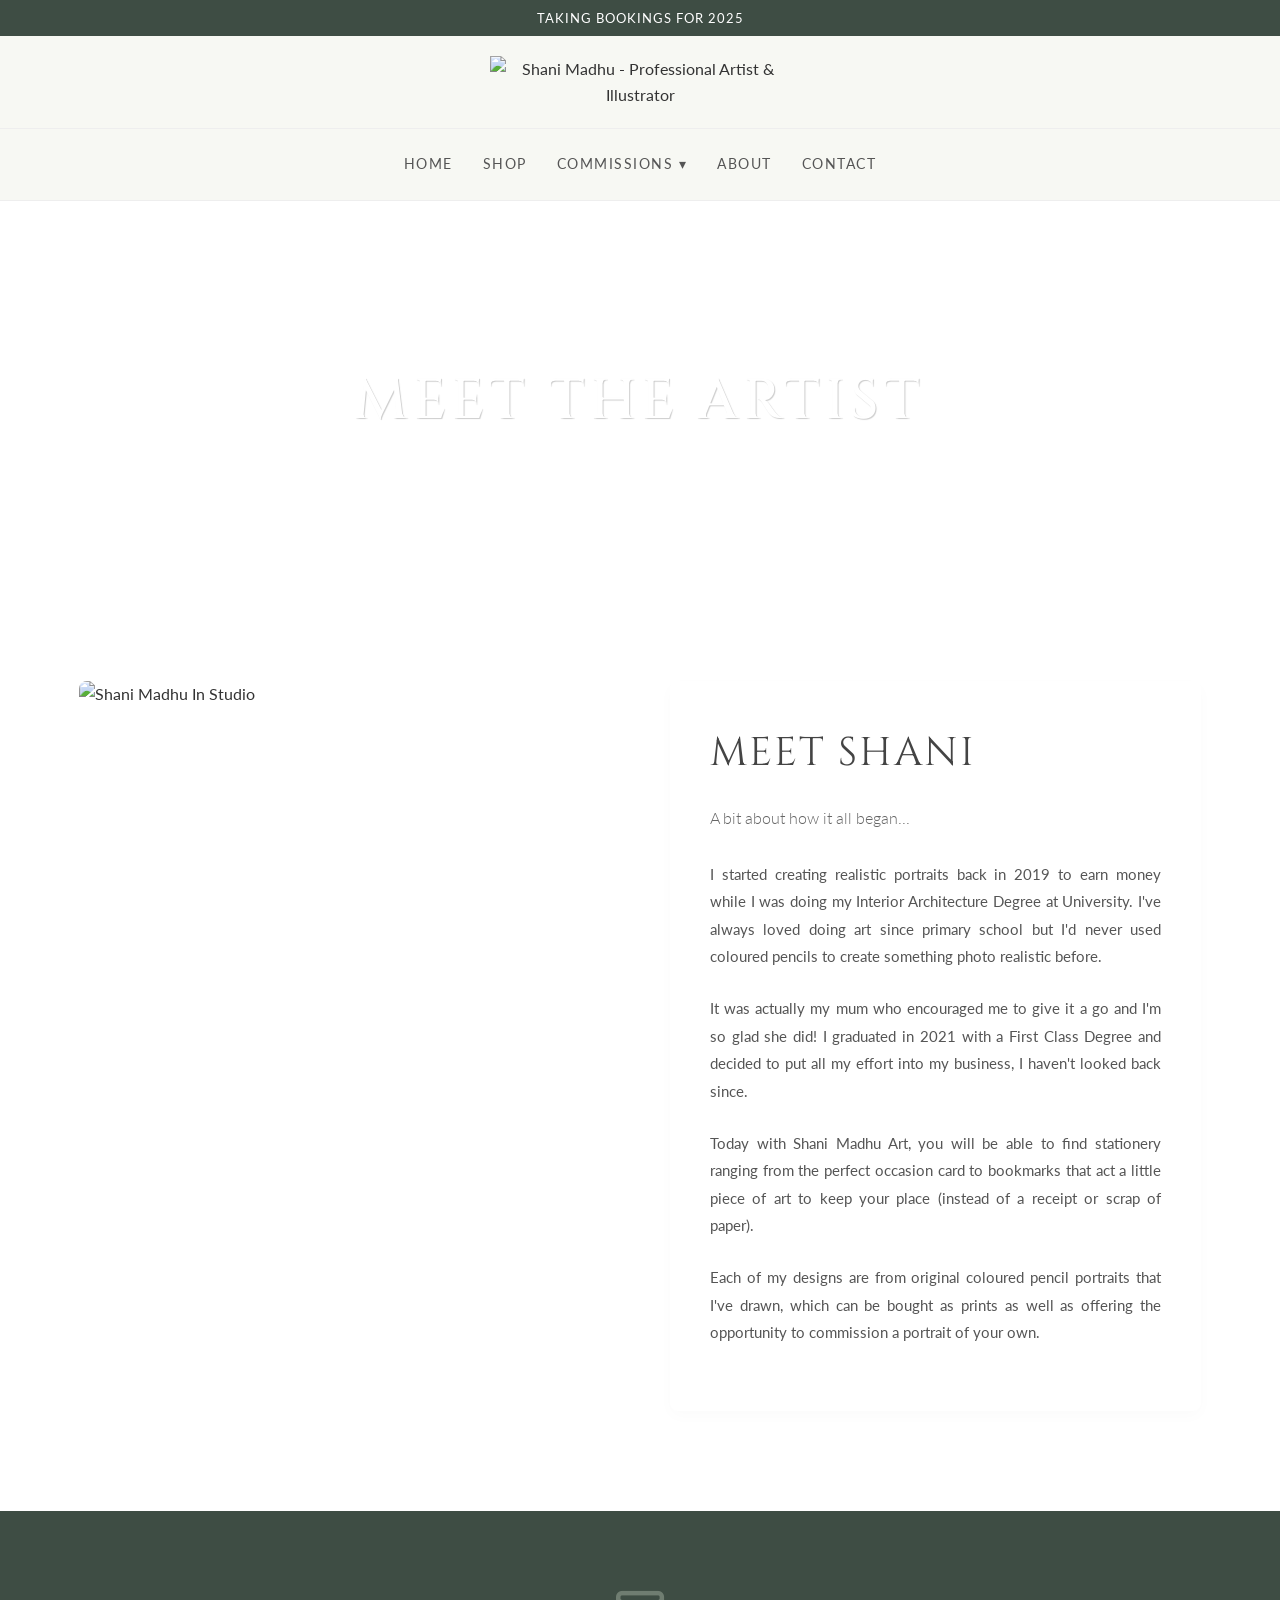
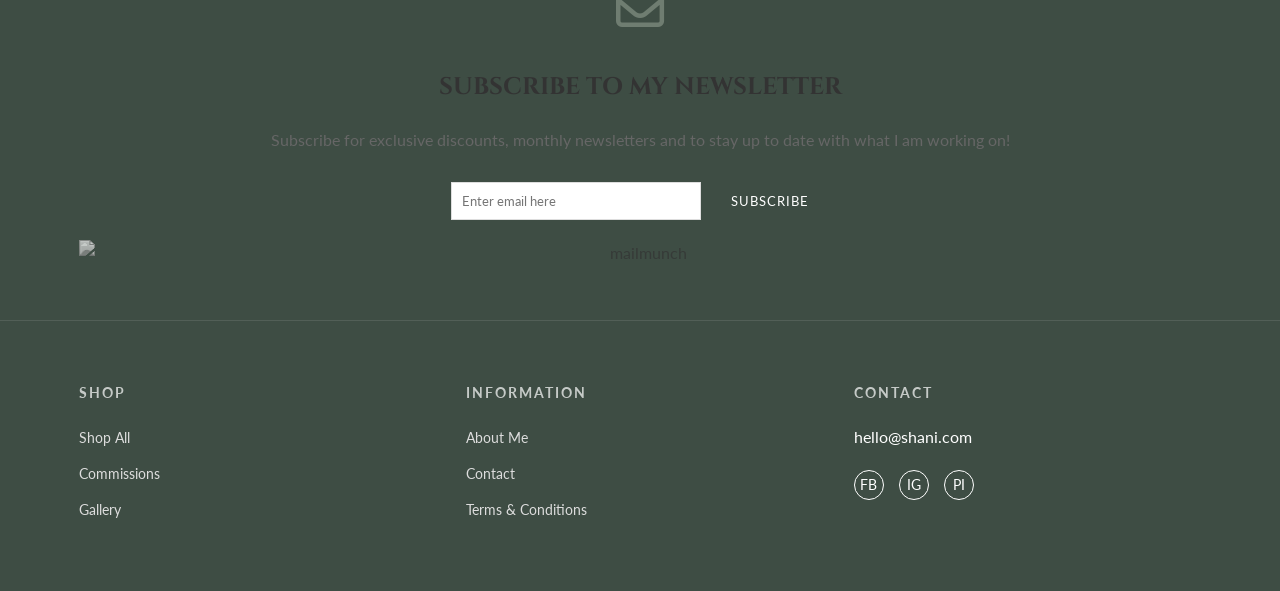
==== about.html @ 2dbdf503 "fail upp pull" ====
<!DOCTYPE html>
<html lang="en">

<head>
    <meta charset="UTF-8">
    <meta name="viewport" content="width=device-width, initial-scale=1.0">
    <title>Meet The Artist | Shani Madhu</title>
    <link rel="stylesheet" href="style.css">
    <link rel="preconnect" href="https://fonts.googleapis.com">
    <link rel="preconnect" href="https://fonts.gstatic.com" crossorigin>
    <link
        href="https://fonts.googleapis.com/css2?family=Cinzel:wght@400;500;600&family=Lato:wght@300;400;700&family=Playfair+Display:ital,wght@0,400;0,600;1,400&family=Great+Vibes&display=swap"
        rel="stylesheet">
    <link rel="stylesheet" href="https://cdnjs.cloudflare.com/ajax/libs/font-awesome/6.0.0/css/all.min.css">
    <script src="script.js" defer></script>
</head>

<body>
    <header class="main-header">
        <div class="top-bar">
            <span>TAKING BOOKINGS FOR 2025</span>
        </div>
        <div class="logo-container">
            <a href="index.html"><img src="assets/images/logo.png" alt="Shani Madhu - Professional Artist & Illustrator"
                    class="logo-img"></a>
        </div>
        <nav class="main-nav">
            <button class="menu-toggle" aria-label="Toggle navigation">&#9776;</button>
            <ul>
                <li><a href="index.html">Home</a></li>
                <li><a href="shop.html">Shop</a></li>
                <li>
                    <a href="#" class="active">Commissions ▾</a>
                    <ul>
                        <li><a href="gallery.html">Gallery</a></li>
                        <li><a href="commissions.html">Commission Details</a></li>
                    </ul>
                </li>
                <li><a href="about.html" class="active">About</a></li>
                <li><a href="contact.html">Contact</a></li>
            </ul>
        </nav>
    </header>

    <!-- New Kingfisher Hero -->
    <div class="meet-hero" style="background-image: url('assets/images/cp1.jpeg');">
        <div class="hero-overlay">
            <h1>MEET THE ARTIST</h1>
        </div>
    </div>

    <main class="about-main">
        <div class="container">
            <div class="meet-grid">
                <!-- Left Column: Image -->
                <div class="meet-image-col">
                    <img src="assets/images/profilpicinst.jpg" alt="Shani Madhu In Studio" class="studio-portrait">
                </div>

                <!-- Right Column: Text -->
                <div class="meet-text-col">
                    <h2 class="meet-title">MEET SHANI</h2>
                    <h3 class="meet-subtitle">A bit about how it all began...</h3>

                    <p>I started creating realistic portraits back in 2019 to earn money while I was doing my Interior
                        Architecture Degree at University. I've always loved doing art since primary school but I'd
                        never used coloured pencils to create something photo realistic before.</p>

                    <p>It was actually my mum who encouraged me to give it a go and I'm so glad she did! I graduated in
                        2021 with a First Class Degree and decided to put all my effort into my business, I haven't
                        looked back since.</p>

                    <p>Today with Shani Madhu Art, you will be able to find stationery ranging from the perfect occasion
                        card to bookmarks that act a little piece of art to keep your place (instead of a receipt or
                        scrap of paper).</p>

                    <p>Each of my designs are from original coloured pencil portraits that I've drawn, which can be
                        bought as prints as well as offering the opportunity to commission a portrait of your own.</p>
                </div>
            </div>
        </div>
    </main>

    <!-- Newsletter Section (Reused) -->
    <section class="newsletter-section">
        <div class="container text-center">
            <div class="newsletter-icon">
                <i class="far fa-envelope"></i>
            </div>
            <h2 style="font-family: 'Cinzel', serif; margin-bottom: 20px;">SUBSCRIBE TO MY NEWSLETTER</h2>
            <p style="margin-bottom: 30px; color: #666;">Subscribe for exclusive discounts, monthly newsletters and to
                stay up to date with what I am working on!</p>
            <form class="newsletter-form">
                <input type="email" placeholder="Enter email here" required style="max-width: 400px;">
                <button type="submit">SUBSCRIBE</button>
            </form>
            <div class="mailmunch-badge">
                <img src="https://a.mailmunch.co/img/mailmunch_logo.png" alt="mailmunch" style="height: 20px;">
            </div>
        </div>
    </section>

    <footer class="main-footer">
        <div class="container footer-grid">
            <div class="footer-col">
                <h4>shop</h4>
                <ul>
                    <li><a href="shop.html">Shop All</a></li>
                    <li><a href="commissions.html">Commissions</a></li>
                    <li><a href="gallery.html">Gallery</a></li>
                </ul>
            </div>
            <div class="footer-col">
                <h4>information</h4>
                <ul>
                    <li><a href="about.html">About Me</a></li>
                    <li><a href="contact.html">Contact</a></li>
                    <li><a href="#">Terms & Conditions</a></li>
                </ul>
            </div>
            <div class="footer-col">
                <h4>contact</h4>
                <p>hello@shani.com</p>
                <div class="social-icons">
                    <a href="#">FB</a>
                    <a href="#">IG</a>
                    <a href="#">PI</a>
                </div>
            </div>
        </div>
    </footer>
</body>

</html>
---- style.css ----
:root {
    --color-primary: #3E4D44;
    /* Dark Sage Green */
    --color-secondary: #C5A065;
    /* Gold/Beige */
    --color-text-main: #333333;
    --color-text-light: #ffffff;
    --color-bg-light: #ffffff;
    --font-heading: 'Cinzel', serif;
    --font-subheading: 'Playfair Display', serif;
    --font-body: 'Lato', sans-serif;
    --btn-border: 1px solid #fff;
    --btn-padding: 12px 30px;
}

* {
    box-sizing: border-box;
    margin: 0;
    padding: 0;
}

body {
    font-family: var(--font-body);
    color: var(--color-text-main);
    line-height: 1.6;
    background-color: #ffffff;
    overflow-x: hidden;
}

img {
    max-width: 100%;
    display: block;
}

a {
    text-decoration: none;
    color: inherit;
    transition: color 0.3s ease;
}

ul {
    list-style: none;
}

/* Typography Utility Classes */
.h1,
.h2,
.h3 {
    font-family: var(--font-heading);
    font-weight: 400;
}

.text-center {
    text-align: center;
}

.container {
    width: 90%;
    max-width: 1200px;
    margin: 0 auto;
    padding: 0 15px;
}


/* Updated Product Card Grid Design matching screenshot */

.products-grid {
    display: grid;
    grid-template-columns: repeat(auto-fill, minmax(240px, 1fr));
    gap: 50px 30px;
}

.product-card {
    border: none;
    padding: 0;
    background: transparent;
    text-align: left;
    transition: transform 0.3s ease;
}

.product-card:hover {
    box-shadow: none;
    transform: none;
    /* Removed lift, keeping it simple as per screenshot */
}

.product-image {
    position: relative;
    margin-bottom: 20px;
    border-radius: 20px;
    /* Distinct rounded corners */
    overflow: hidden;
    aspect-ratio: 1/1;
    background-color: #ffffff;
}

.product-image img {
    width: 100%;
    height: 100%;
    object-fit: cover;
    transition: transform 0.5s ease;
}

/* Quick View Overlay */
.product-image::after {
    content: 'Quick View';
    position: absolute;
    bottom: 0;
    left: 0;
    width: 100%;
    padding: 10px;
    background: rgba(255, 255, 255, 0.7);
    text-align: center;
    font-family: 'Playfair Display', serif;
    font-size: 0.9rem;
    color: #444;
    opacity: 0;
    transition: opacity 0.3s ease;
}

.product-image:hover::after {
    opacity: 1;
}

/* Badge Style */
.badge {
    position: absolute;
    top: 15px;
    left: 15px;
    background-color: #A64B29;
    /* Burnt orange color from screenshot */
    color: #fff;
    font-size: 0.7rem;
    padding: 4px 12px;
    border-radius: 20px;
    /* Pill shape */
    font-family: 'Cinzel', serif;
    letter-spacing: 1px;
    text-transform: uppercase;
    box-shadow: none;
    z-index: 10;
}

.badge.new {
    background-color: #A64B29;
}

.badge.sale {
    background-color: #C15B5B;
}

/* Typography */
.product-info h4 {
    font-family: 'Playfair Display', serif;
    font-size: 1.2rem;
    color: #444;
    font-weight: 400;
    line-height: 1.3;
    margin-bottom: 5px;
    min-height: auto;
}

.product-info h4 a {
    color: #555;
    text-decoration: none;
}

.product-info .price {
    font-family: 'Lato', sans-serif;
    color: #666;
    /* Greyer text */
    font-weight: 400;
    font-size: 1rem;
    margin-bottom: 15px;
}

/* Button Style */
.btn-shop-add {
    display: block;
    width: 100%;
    background-color: #6F7D71;
    /* Desaturated Olive Green */
    color: #fff;
    border: none;
    padding: 12px 0;
    font-family: 'Cinzel', serif;
    font-size: 0.85rem;
    letter-spacing: 1px;
    text-transform: uppercase;
    cursor: pointer;
    opacity: 1;
    /* Always visible as per screenshot */
    transform: none;
    border-radius: 4px;
    /* Slight rounded */
    transition: background-color 0.3s ease;
}

.product-card:hover .btn-shop-add {
    background-color: #556257;
    /* Darker olive on hover */
    color: #fff;
    border: none;
    transform: none;
}

.sort-dropdown select {
    font-family: 'Playfair Display', serif;
    color: #555;
}

/* Header Styles */
.top-bar {
    background-color: var(--color-primary);
    color: var(--color-text-light);
    text-align: center;
    padding: 8px 0;
    font-size: 0.8rem;
    letter-spacing: 1px;
    text-transform: uppercase;
}

.logo-container {
    text-align: center;
    padding: 30px 0;
    background-color: #f7f8f3;
}

.logo {
    font-family: var(--font-heading);
    font-size: 2.5rem;
    letter-spacing: 3px;
    margin-bottom: 5px;
    color: #000;
}

.tagline {
    font-family: var(--font-subheading);
    font-style: italic;
    color: #666;
    font-size: 1rem;
    letter-spacing: 1px;
}

.main-nav {
    border-top: 1px solid #eee;
    border-bottom: 1px solid #eee;
    padding: 15px 0;
    background-color: #f7f8f3;
    /* Match logo background */
    position: relative;
    z-index: 100;
}

.main-nav ul {
    display: flex;
    justify-content: center;
    gap: 30px;
    margin: 0;
    padding: 0;
}

.main-nav a {
    text-transform: uppercase;
    font-size: 0.85rem;
    letter-spacing: 1.5px;
    color: #555;
    font-weight: 400;
    padding: 10px 0;
    display: block;
}

.main-nav a:hover {
    color: var(--color-secondary);
}

/* Dropdown Container */
.main-nav ul li {
    position: relative;
    display: inline-block;
}

/* Dropdown Content (Hidden by Default) */
.main-nav ul ul {
    visibility: hidden;
    opacity: 0;
    position: absolute;
    top: 100%;
    left: 50%;
    transform: translateX(-50%);
    background-color: #fff;
    min-width: 220px;
    box-shadow: 0 8px 16px rgba(0, 0, 0, 0.1);
    z-index: 1000;
    padding: 10px 0;
    display: block;
    /* Overrides flex from parent ul */
    border-radius: 4px;
    transition: all 0.3s ease;
    border-top: 2px solid var(--color-secondary);
}

/* Dropdown Links */
.main-nav ul ul li {
    display: block;
    text-align: center;
}

.main-nav ul ul li a {
    padding: 12px 20px;
    text-transform: uppercase;
    font-size: 0.8rem;
    color: #555;
    white-space: nowrap;
}

.main-nav ul ul li a:hover {
    background-color: #ffffff;
    color: var(--color-secondary);
}

/* Show Dropdown on Hover */
.main-nav ul li:hover>ul,
.main-nav ul li:focus-within>ul {
    visibility: visible;
    opacity: 1;
    transform: translateX(-50%) translateY(10px);
}

/* Mobile Dropdown styles handled in media query below */

/* Mobile Menu Toggle */
.menu-toggle {
    display: none;
    background: none;
    border: none;
    font-size: 1.5rem;
    cursor: pointer;
    color: #333;
    position: absolute;
    right: 20px;
    top: 50%;
    transform: translateY(-50%);
}

@media (max-width: 768px) {
    .menu-toggle {
        display: block;
    }

    .main-nav ul {
        display: none;
        flex-direction: column;
        width: 100%;
        background-color: #fff;
        position: absolute;
        top: 100%;
        left: 0;
        border-bottom: 1px solid #eee;
        padding: 20px;
        box-shadow: 0 5px 10px rgba(0, 0, 0, 0.05);
        gap: 0;
        /* Reset gap for list items */
        text-align: center;
    }

    .main-nav ul.active {
        display: flex;
    }

    .main-nav ul li {
        display: block;
        width: 100%;
    }

    /* Mobile Dropdown Reset */
    .main-nav ul ul {
        position: relative;
        visibility: visible;
        opacity: 1;
        transform: none;
        box-shadow: none;
        min-width: 100%;
        left: 0;
        top: 0;
        background-color: #ffffff;
        display: none;
        /* Collapsed by default on mobile? Or just show all? Let's show all for simplicity or toggle */
        padding: 0;
        border-top: none;
    }

    .main-nav ul li:hover>ul {
        display: block;
        transform: none;
    }
}

/* Hero Section */
.hero-section {
    height: 60vh;
    /* Reduced height to show 'About' teasingly */
    min-height: 500px;
    background-color: #ffffff;
    /* Fallback color */
    position: relative;
    display: flex;
    flex-direction: column;
    align-items: center;
    justify-content: center;
    text-align: center;
    overflow: hidden;
    /* Ensure video doesn't spill out */
}

/* Video Background */
.hero-video {
    position: absolute;
    top: 0;
    left: 0;
    width: 100%;
    height: 100%;
    object-fit: cover;
    z-index: 1;
    /* Behind content */
    opacity: 0.8;
    /* Slight transparency if needed, or remove */
}

.hero-content {
    position: relative;
    z-index: 2;
    text-align: center;
    color: #fff;
    max-width: 900px;
    /* Allow wider text */
    padding: 0 20px;
    background-color: transparent;
    /* Remove background box */
    backdrop-filter: none;
    /* Remove blur */
}

.hero-greeting {
    font-family: 'Playfair Display', serif;
    /* Or var(--font-heading) if defined as such */
    font-size: 2.5rem;
    /* Large size */
    line-height: 1.4;
    font-style: italic;
    font-weight: 400;
    text-shadow: 1px 1px 4px rgba(0, 0, 0, 0.6);
    /* Strong shadow for readability */
    margin: 0;
}

@media (max-width: 768px) {
    .hero-greeting {
        font-size: 1.8rem;
    }
}

.hero-greeting .highlight {
    font-family: var(--font-heading);
    background-color: var(--color-secondary);
    color: #fff;
    padding: 2px 10px;
    font-style: normal;
    text-transform: uppercase;
    font-size: 1.5rem;
    letter-spacing: 2px;
    margin-right: 5px;
    display: inline-block;
    vertical-align: middle;
}


.hero-buttons {
    margin-top: 30px;
    display: flex;
    gap: 20px;
    justify-content: center;
    flex-wrap: wrap;
}

.btn-hero {
    display: inline-block;
    padding: 12px 30px;
    border: 1px solid #fff;
    color: #fff;
    text-transform: uppercase;
    text-decoration: none;
    font-family: var(--font-heading);
    font-size: 0.9rem;
    letter-spacing: 2px;
    transition: all 0.3s ease;
    background-color: rgba(0, 0, 0, 0.2);
}

.btn-hero:hover {
    background-color: #fff;
    color: var(--color-primary);
}

.btn-hero.btn-secondary {
    background-color: var(--color-secondary);
    border-color: var(--color-secondary);
}

.btn-hero.btn-secondary:hover {
    background-color: #fff;
    color: var(--color-secondary);
    border-color: #fff;
}

@media (max-width: 480px) {
    .hero-buttons {
        flex-direction: column;
        gap: 15px;
    }
}



/* About Section */
.about-section {
    background-color: var(--color-primary);
    color: #fff;
    padding: 80px 0 40px;
    position: relative;
    border-bottom: 20px solid #fff;
    /* Placeholder for divider if needed */
}

.about-container {
    display: flex;
    align-items: center;
    justify-content: center;
    gap: 60px;
    flex-wrap: wrap;
}

.about-image {
    position: relative;
    width: 300px;
    height: 300px;
}

.about-image img {
    width: 100%;
    height: 100%;
    object-fit: cover;
    border-radius: 50%;
    border: 5px solid #fff;
    position: relative;
    z-index: 2;
}

.about-text {
    max-width: 500px;
}

.section-title {
    font-family: var(--font-subheading);
    font-style: italic;
    font-size: 2rem;
    margin-bottom: 20px;
    color: var(--color-secondary);
}

.about-text p {
    margin-bottom: 15px;
    font-size: 0.95rem;
    font-weight: 300;
}

.btn-text {
    display: inline-block;
    color: #fff;
    text-transform: uppercase;
    font-size: 0.7rem;
    letter-spacing: 2px;
    margin-top: 10px;
    border-bottom: 1px solid transparent;
}

.btn-text:hover {
    border-bottom-color: var(--color-secondary);
}

/* Commission Section */
.commission-section {
    padding: 60px 0;
    background-color: #fff;
}

.commission-container {
    display: flex;
    align-items: center;
    justify-content: center;
    gap: 40px;
    flex-wrap: wrap;
    background-color: var(--color-primary);
    /* Use primary color for the card background if needed, but screenshot shows image + text block */
    /* Looking at screenshot again: The commission section has a large image on left, and a dark box on right (or overlaid) */
    /* Let's try to match the "Image Left, Text Right" block style typical of the reference */
    border-radius: 10px;
    overflow: hidden;
    padding: 0;
}

.commission-container {
    /* Resetting container for this specific look */
    background: transparent;
    gap: 20px;
}

.commission-image {
    flex: 1;
    min-width: 300px;
}

.commission-image img {
    width: 100%;
    display: block;
    border-radius: 10px;
}

.commission-content {
    flex: 1;
    min-width: 300px;
    background-color: var(--color-primary);
    /* Or a similar dark grey/green */
    color: #fff;
    padding: 40px;
    text-align: center;
    display: flex;
    flex-direction: column;
    align-items: center;
    justify-content: center;
    border-radius: 10px;
    height: 100%;
    /* Match image height if possible */
    align-self: stretch;
}

.commission-content h2 {
    color: #fff;
    margin-bottom: 20px;
    font-size: 2rem;
    letter-spacing: 2px;
}

.commission-content p {
    margin-bottom: 20px;
    font-size: 0.9rem;
    font-style: italic;
    font-family: var(--font-subheading);
}

.btn-outline {
    border: 1px solid #fff;
    padding: 12px 30px;
    color: #fff;
    text-transform: uppercase;
    font-size: 0.8rem;
    letter-spacing: 2px;
    margin-top: 10px;
}

.btn-outline:hover {
    background-color: #fff;
    color: var(--color-primary);
}

/* Categories Section */
.categories-section {
    padding: 40px 0;
}

.categories-grid {
    display: grid;
    grid-template-columns: repeat(auto-fit, minmax(300px, 1fr));
    gap: 20px;
}

.category-card {
    position: relative;
    border-radius: 10px;
    overflow: hidden;
    display: block;
    aspect-ratio: 1/1;
    /* Square cards */
}

.category-card img {
    width: 100%;
    height: 100%;
    object-fit: cover;
    transition: transform 0.5s ease;
}

.category-card:hover img {
    transform: scale(1.05);
}

.category-overlay {
    position: absolute;
    top: 0;
    left: 0;
    width: 100%;
    height: 100%;
    background: rgba(0, 0, 0, 0.3);
    display: flex;
    flex-direction: column;
    align-items: center;
    justify-content: center;
    color: #fff;
    opacity: 1;
    transition: opacity 0.3s ease;
}

.category-overlay h3 {
    font-family: var(--font-heading);
    font-size: 1.5rem;
}

.category-overlay .btn-text {
    border-bottom: 1px solid #fff;
}

/* Shop Favourites */
.shop-favourites {
    padding: 60px 0;
    background-color: var(--color-primary);
    color: #fff;
}

.shop-favourites .section-title {
    color: #fff;
    margin-bottom: 40px;
    letter-spacing: 2px;
}

.shop-grid {
    display: flex;
    justify-content: center;
    gap: 30px;
    flex-wrap: wrap;
}

.shop-item {
    width: 250px;
    text-align: center;
    color: #fff;
    display: block;
}

.shop-item img {
    border-radius: 5px;
    margin-bottom: 15px;
    transition: transform 0.3s ease;
}

.shop-item:hover img {
    transform: translateY(-5px);
}

.shop-subtitle {
    display: block;
    font-size: 0.7rem;
    letter-spacing: 1px;
    margin-bottom: 5px;
    text-transform: uppercase;
    opacity: 0.8;
}

.shop-item h4 {
    font-family: var(--font-subheading);
    font-size: 1.1rem;
    margin-bottom: 15px;
    font-weight: 400;
}

.btn-bg {
    display: inline-block;
    background-color: rgba(255, 255, 255, 0.2);
    padding: 8px 20px;
    font-size: 0.7rem;
    letter-spacing: 1px;
    border-radius: 2px;
    transition: background-color 0.3s ease;
}

.shop-item:hover .btn-bg {
    background-color: var(--color-secondary);
}

/* Testimonial Section */
.testimonial-section {
    height: 400px;
    background-image: url('assets/images/cp12.jpeg');
    background-size: cover;
    background-position: center;
    position: relative;
    display: flex;
    align-items: center;
    justify-content: center;
}

.testimonial-section::before {
    content: '';
    position: absolute;
    top: 0;
    left: 0;
    width: 100%;
    height: 100%;
    background: rgba(62, 77, 68, 0.7);
    /* Dark green overlay */
}

.testimonial-content {
    position: relative;
    z-index: 1;
    text-align: center;
    color: #fff;
    padding: 0 20px;
    max-width: 700px;
}

.stars {
    color: #fff;
    letter-spacing: 5px;
    margin-bottom: 20px;
    font-size: 1.2rem;
}

blockquote {
    font-family: var(--font-subheading);
    font-size: 1.8rem;
    font-style: italic;
    line-height: 1.4;
    margin-bottom: 30px;
}

cite {
    font-style: normal;
    font-size: 0.8rem;
    letter-spacing: 2px;
    text-transform: uppercase;
    display: block;
}

/* Blog Section */
.blog-section {
    padding: 60px 0;
    background-color: var(--color-primary);
    color: #fff;
}

.blog-section .section-title {
    color: #fff;
    margin-bottom: 40px;
}

.blog-grid {
    display: flex;
    justify-content: center;
}

.blog-post {
    max-width: 400px;
    background-color: rgba(255, 255, 255, 0.05);
    /* Slight highlight */
    border-radius: 5px;
    overflow: hidden;
}

.blog-image {
    position: relative;
    height: 250px;
}

.blog-image img {
    width: 100%;
    height: 100%;
    object-fit: cover;
}

.blog-date {
    position: absolute;
    top: 10px;
    left: 10px;
    background-color: #fff;
    color: #333;
    padding: 5px 10px;
    text-align: center;
    border-radius: 2px;
}

.blog-date .day {
    display: block;
    font-size: 1.2rem;
    font-weight: 700;
    line-height: 1;
}

.blog-date .month {
    display: block;
    font-size: 0.6rem;
    text-transform: uppercase;
}

.blog-content {
    padding: 20px;
    text-align: center;
}

.blog-content h3 {
    font-family: var(--font-heading);
    margin-bottom: 10px;
    letter-spacing: 2px;
}

.blog-content p {
    font-size: 0.9rem;
    margin-bottom: 15px;
    opacity: 0.9;
}

.blog-content .btn-text {
    border-bottom: 1px solid #fff;
}

/* Misc Section */
.misc-section {
    padding: 60px 0;
    background-color: #333;
    /* Darker background */
    color: #fff;
    text-align: center;
}

.misc-section h2 {
    font-family: var(--font-heading);
    margin-bottom: 15px;
    letter-spacing: 2px;
}

.misc-section p {
    max-width: 600px;
    margin: 0 auto 25px;
    font-style: italic;
    font-family: var(--font-subheading);
}

/* Newsletter Section */
.newsletter-section {
    padding: 60px 0;
    background-color: var(--color-primary);
    display: flex;
    justify-content: center;
}

.newsletter-box {
    background-color: #fff;
    padding: 40px;
    text-align: center;
    max-width: 600px;
    width: 90%;
    border: 1px solid #ddd;
    /* Example border */
}

.envelope-icon {
    font-size: 2rem;
    color: #333;
    display: block;
    margin-bottom: 10px;
    font-style: normal;
}

.newsletter-box h3 {
    font-family: var(--font-heading);
    margin-bottom: 10px;
    color: #333;
    letter-spacing: 2px;
}

.newsletter-box p {
    color: #666;
    margin-bottom: 20px;
    font-size: 0.9rem;
    font-style: italic;
    font-family: var(--font-subheading);
}

.newsletter-form {
    display: flex;
    gap: 10px;
    flex-wrap: wrap;
    justify-content: center;
}

.newsletter-form input {
    padding: 10px;
    border: 1px solid #ddd;
    width: 250px;
    font-family: var(--font-body);
}

.newsletter-form button {
    background-color: var(--color-primary);
    color: #fff;
    border: none;
    padding: 10px 20px;
    text-transform: uppercase;
    letter-spacing: 1px;
    cursor: pointer;
    font-family: var(--font-body);
    transition: background-color 0.3s ease;
}

.newsletter-form button:hover {
    background-color: var(--color-secondary);
}

/* Footer */
.main-footer {
    background-color: #3e4d44;
    /* Dark green matching primary roughly */
    color: #fff;
    padding: 60px 0 20px;
    border-top: 1px solid rgba(255, 255, 255, 0.1);
}

.footer-grid {
    display: grid;
    grid-template-columns: repeat(auto-fit, minmax(200px, 1fr));
    gap: 40px;
    text-align: left;
    margin-bottom: 40px;
}

.footer-col h4 {
    text-transform: uppercase;
    letter-spacing: 2px;
    margin-bottom: 20px;
    font-size: 0.9rem;
    opacity: 0.7;
}

.footer-col ul li {
    margin-bottom: 10px;
}

.footer-col ul li a {
    font-size: 0.85rem;
    color: #ddd;
    transition: color 0.3s ease;
}

.footer-col ul li a:hover {
    color: #fff;
}

.social-icons {
    margin-top: 20px;
    display: flex;
    gap: 15px;
}

.social-icons a {
    font-size: 0.9rem;
    border: 1px solid #fff;
    width: 30px;
    height: 30px;
    display: flex;
    align-items: center;
    justify-content: center;
    border-radius: 50%;
    transition: background-color 0.3s ease, color 0.3s ease;
}

.social-icons a:hover {
    background-color: #fff;
    color: var(--color-primary);
}

.footer-bottom {
    text-align: center;
    border-top: 1px solid rgba(255, 255, 255, 0.1);
    padding-top: 20px;
    font-size: 0.75rem;
}

/* Shop Page Styles */
.shop-hero {
    height: 400px;
    /* Taller hero */
    background-image: url('assets/images/cp11.jpeg');
    background-attachment: fixed;
    /* Parallax feel */
    background-size: cover;
    background-position: center;
    display: flex;
    align-items: center;
    justify-content: center;
    margin-bottom: 60px;
    position: relative;
    box-shadow: inset 0 0 100px rgba(0, 0, 0, 0.3);
}

.shop-hero::before {
    content: '';
    position: absolute;
    top: 0;
    left: 0;
    width: 100%;
    height: 100%;
    background: rgba(0, 0, 0, 0.3);
}

.shop-hero-content {
    position: relative;
    z-index: 1;
    color: #fff;
    text-align: center;
}

.shop-hero h1 {
    font-family: 'Cinzel', serif;
    font-size: 4rem;
    letter-spacing: 8px;
    text-transform: uppercase;
    color: #fff;
    text-shadow: 2px 2px 4px rgba(0, 0, 0, 0.4);
    border-bottom: 2px solid rgba(255, 255, 255, 0.7);
    padding-bottom: 10px;
    animation: fadeInDown 1s ease-out;
}

@keyframes fadeInDown {
    from {
        opacity: 0;
        transform: translateY(-20px);
    }

    to {
        opacity: 1;
        transform: translateY(0);
    }
}

.shop-main {
    padding: 0 0 60px;
    background-color: #fff;
    min-height: 80vh;
}

.shop-layout {
    display: flex;
    gap: 40px;
}

.shop-sidebar {
    width: 200px;
    /* Thinner sidebar as per screenshot */
    flex-shrink: 0;
    padding-right: 40px;
    /* More breathing room */
}

/* Enhancements for "More Attractive" Look */
.shop-sidebar .filter-group h3 {
    border-bottom: 1px solid #eee;
    padding-bottom: 10px;
    font-family: 'Playfair Display', serif;
    letter-spacing: 1px;
}

.shop-sidebar ul li a {
    transition: all 0.3s ease;
    padding: 8px 0;
    position: relative;
    display: inline-block;
}

.shop-sidebar ul li a::after {
    content: '';
    position: absolute;
    width: 0;
    height: 1px;
    bottom: 5px;
    left: 0;
    background-color: var(--color-primary);
    transition: width 0.3s;
}

.shop-sidebar ul li a:hover::after,
.shop-sidebar ul li a.active::after {
    width: 100%;
}

@media (max-width: 768px) {
    .shop-layout {
        flex-direction: column;
    }

    .shop-sidebar {
        width: 100%;
        margin-bottom: 30px;
    }
}

/* Commission & Gallery Styles */

.commission-hero {
    height: 400px;
    background-size: cover;
    background-position: center;
    position: relative;
    display: flex;
    align-items: center;
    justify-content: center;
    margin-bottom: 60px;
}

.commission-hero::before {
    content: '';
    position: absolute;
    top: 0;
    left: 0;
    width: 100%;
    height: 100%;
    background: rgba(0, 0, 0, 0.4);
}

.commission-hero .hero-content {
    position: relative;
    z-index: 2;
    text-align: center;
    color: #fff;
}

.commission-hero h1 {
    font-size: 3.5rem;
    font-family: 'Cinzel', serif;
    letter-spacing: 5px;
    margin-bottom: 30px;
}



.btn-hero-outline {
    border: 1px solid #fff;
    color: #fff;
    padding: 12px 30px;
    text-transform: uppercase;
    letter-spacing: 2px;
    text-decoration: none;
    font-size: 0.8rem;
    transition: all 0.3s;
}

.btn-hero-outline:hover {
    background: #fff;
    color: #333;
}

/* Commission Process Steps */
.commission-intro {
    text-align: center;
    margin-bottom: 60px;
}

.process-steps {
    display: flex;
    justify-content: center;
    align-items: flex-start;
    gap: 30px;
    margin-bottom: 40px;
}

.step {
    flex: 1;
    max-width: 300px;
}

.step h3 {
    font-family: 'Cinzel', serif;
    color: var(--color-primary);
    margin-bottom: 10px;
    font-size: 1.1rem;
}

.step-divider {
    width: 1px;
    height: 80px;
    background: #ccc;
    margin-top: 10px;
}

/* Pricing Table */
.pricing-section {
    background-color: #ffffff;
    padding: 60px 20px;
    text-align: center;
    margin-bottom: 60px;
}

.pricing-section h2 {
    font-family: 'Cinzel', serif;
    color: #444;
    margin-bottom: 30px;
    letter-spacing: 2px;
}

.pricing-table-container {
    max-width: 800px;
    margin: 0 auto 20px;
    background: #fff;
    box-shadow: 0 5px 15px rgba(0, 0, 0, 0.05);
}

.pricing-table {
    width: 100%;
    border-collapse: collapse;
}

.pricing-table th,
.pricing-table td {
    padding: 20px;
    border-bottom: 1px solid #eee;
    font-family: 'Lato', sans-serif;
}

.pricing-table th {
    background-color: var(--color-primary);
    color: #fff;
    font-family: 'Playfair Display', serif;
    letter-spacing: 1px;
    font-weight: 400;
}

.pricing-table tr:last-child td {
    border-bottom: none;
}

/* Info Grid */
.info-grid {
    display: grid;
    grid-template-columns: 1fr 1fr;
    gap: 40px;
    margin-bottom: 60px;
    align-items: center;
}

.info-block img {
    width: 100%;
    height: auto;
    border-radius: 4px;
}

.info-block h3 {
    font-family: 'Cinzel', serif;
    color: var(--color-primary);
    margin-bottom: 15px;
    font-size: 1.2rem;
}

/* Gallery Pages */
.gallery-section {
    text-align: center;
    margin-bottom: 80px;
}

.section-title {
    margin-bottom: 40px;
    max-width: 700px;
    margin-left: auto;
    margin-right: auto;
}

.section-title h2 {
    font-family: 'Cinzel', serif;
    font-size: 2rem;
    color: #444;
    margin-bottom: 15px;
    letter-spacing: 3px;
}

.gallery-row {
    display: flex;
    justify-content: center;
    gap: 30px;
    flex-wrap: wrap;
}

.gallery-item {
    flex: 1;
    min-width: 250px;
    max-width: 350px;
}

.gallery-item img {
    width: 100%;
    height: auto;
    display: block;
    mix-blend-mode: multiply;
    /* Helps sketches blend if bg is not pure white */
}

.product-container {
    display: flex;
    gap: 60px;
}

.product-gallery {
    flex: 1;
    background-color: #ffffff;
}

.product-gallery img {
    width: 100%;
    height: auto;
    display: block;
}

.product-details {
    flex: 1;
    padding-top: 20px;
}

.breadcrumbs {
    font-size: 0.8rem;
    color: #888;
    margin-bottom: 20px;
    text-transform: uppercase;
    letter-spacing: 1px;
}

.breadcrumbs a {
    color: #333;
}

.product-title {
    font-family: var(--font-heading);
    font-size: 2rem;
    margin-bottom: 10px;
    color: #333;
}

.product-price {
    font-family: var(--font-subheading);
    font-size: 1.5rem;
    color: var(--color-secondary);
    margin-bottom: 30px;
    font-weight: 700;
}


/* Home Page Gallery */
.home-gallery {
    padding: 60px 0;
    background-color: #fff;
}

.gallery-grid {
    display: grid;
    grid-template-columns: repeat(4, 1fr);
    gap: 20px;
    margin-top: 40px;
}

.gallery-item {
    position: relative;
    overflow: hidden;
    border-radius: 4px;
    aspect-ratio: 1/1;
    cursor: pointer;
}

.gallery-item img {
    width: 100%;
    height: 100%;
    object-fit: cover;
    transition: transform 0.5s ease;
}

.gallery-item:hover img {
    transform: scale(1.05);
}

@media (max-width: 992px) {
    .gallery-grid {
        grid-template-columns: repeat(2, 1fr);
    }
}

@media (max-width: 576px) {
    .gallery-grid {
        grid-template-columns: 1fr;
    }
}

.product-description {
    margin-bottom: 30px;
    font-size: 0.95rem;
    line-height: 1.7;
    color: #555;
}

.product-description ul {
    list-style: disc;
    margin-left: 20px;
    margin-top: 15px;
}

.product-description ul li {
    margin-bottom: 5px;
}

.purchase-options {
    margin-bottom: 20px;
    display: flex;
    align-items: center;
    gap: 10px;
}

.purchase-options input {
    padding: 10px;
    width: 60px;
    border: 1px solid #ddd;
    text-align: center;
    font-family: var(--font-body);
}

.purchase-actions {
    display: flex;
    gap: 15px;
    margin-bottom: 30px;
}

.add-to-cart-btn,
.buy-now-btn {
    flex: 1;
    padding: 15px;
    border: none;
    text-transform: uppercase;
    letter-spacing: 2px;
    font-family: var(--font-body);
    font-weight: 700;
    cursor: pointer;
    transition: all 0.3s ease;
}

.add-to-cart-btn {
    background-color: white;
    border: 1px solid #333;
    color: #333;
}

.add-to-cart-btn:hover {
    background-color: #f0f0f0;
}

.buy-now-btn {
    background-color: var(--color-primary);
    color: white;
    border: 1px solid var(--color-primary);
}

.buy-now-btn:hover {
    background-color: var(--color-secondary);
    border-color: var(--color-secondary);
}

.delivery-info {
    border-top: 1px solid #eee;
    padding-top: 20px;
    font-size: 0.85rem;
    color: #666;
}

.product-container {
    flex-direction: column;
    gap: 30px;
}

/* =========================================
   Updated Commission Styles 
   ========================================= */

.commission-hero {
    height: 500px;
    /* Taller hero */
    background-size: cover;
    background-position: center;
    position: relative;
    display: flex;
    align-items: center;
    justify-content: center;
    margin-bottom: 80px;
    box-shadow: inset 0 0 100px rgba(0, 0, 0, 0.5);
}

.commission-hero::before {
    content: '';
    position: absolute;
    top: 0;
    left: 0;
    width: 100%;
    height: 100%;
    background: rgba(0, 0, 0, 0.3);
    /* Darker overlay for contrast */
}

.commission-hero .hero-content {
    position: relative;
    z-index: 2;
    text-align: center;
    color: #fff;
    max-width: 800px;
    padding: 0 20px;
}

.commission-hero h1 {
    font-size: 4rem;
    font-family: 'Cinzel', serif;
    letter-spacing: 8px;
    margin-bottom: 40px;
    text-shadow: 2px 2px 4px rgba(0, 0, 0, 0.5);
    border-bottom: 2px solid rgba(255, 255, 255, 0.8);
    display: inline-block;
    padding-bottom: 10px;
}



.btn-hero-outline {
    border: 2px solid #fff;
    color: #fff;
    padding: 15px 40px;
    text-transform: uppercase;
    letter-spacing: 3px;
    text-decoration: none;
    font-size: 0.9rem;
    transition: all 0.3s;
    font-weight: 600;
    backdrop-filter: blur(5px);
}

.btn-hero-outline:hover {
    background: #fff;
    color: #333;
    transform: translateY(-3px);
    box-shadow: 0 5px 15px rgba(0, 0, 0, 0.2);
}

/* Process Steps & Types */
.commission-section {
    margin-bottom: 80px;
}

.text-center {
    text-align: center;
}

.section-divider {
    border: 0;
    height: 1px;
    background: linear-gradient(to right, transparent, #ccc, transparent);
    /* Elegant divider */
    margin: 80px 0;
}

.process-steps {
    display: flex;
    justify-content: center;
    gap: 40px;
    margin-top: 40px;
}

.step {
    flex: 1;
    max-width: 300px;
    padding: 20px;
    background: #fff;
    transition: transform 0.3s ease;
}

.step:hover {
    transform: translateY(-10px);
}

.step h3 {
    font-family: 'Cinzel', serif;
    color: var(--color-primary);
    font-size: 1.3rem;
    margin-bottom: 15px;
    border-bottom: 1px solid #eee;
    padding-bottom: 10px;
}

.step-divider {
    width: 1px;
    background: #e0e0e0;
    align-self: stretch;
}

/* Step Headers */
.step-title {
    font-family: 'Cinzel', serif;
    color: var(--color-primary);
    font-size: 1.8rem;
    margin-bottom: 30px;
    border-bottom: 2px solid var(--color-secondary);
    /* Olive accent */
    padding-bottom: 10px;
    display: inline-block;
}

/* Visual Break Row */
.visual-break-row {
    display: flex;
    justify-content: center;
    gap: 40px;
    margin: 60px 0;
}

.floating-img {
    height: 150px;
    width: auto;
    filter: drop-shadow(0 10px 15px rgba(0, 0, 0, 0.1));
    transition: transform 0.3s ease;
}

.floating-img:hover {
    transform: scale(1.1) rotate(2deg);
}

/* Pricing Table */
.pricing-table-container {
    max-width: 800px;
    margin: 40px auto;
    background: #fff;
    box-shadow: 0 10px 30px rgba(0, 0, 0, 0.05);
    /* Softer shadow */
    border-radius: 8px;
    overflow: hidden;
}

.pricing-table th {
    background-color: var(--color-primary);
    color: #fff;
    padding: 25px;
    font-family: 'Playfair Display', serif;
    font-size: 1.1rem;
    letter-spacing: 1px;
}

.pricing-table td {
    padding: 20px;
    border-bottom: 1px solid #f0f0f0;
    color: #555;
}

.pricing-table tr:hover td {
    background-color: #ffffff;
}

/* Info Box */
.info-box {
    background: #ffffff;
    padding: 30px;
    border-left: 4px solid var(--color-primary);
    margin-top: 40px;
    box-shadow: 0 5px 15px rgba(0, 0, 0, 0.03);
}

/* Info Grid & Images */
.info-grid {
    display: grid;
    grid-template-columns: 1fr 1fr;
    gap: 60px;
    align-items: center;
}

.info-image-grid {
    display: grid;
    grid-template-columns: 1fr 1fr;
    gap: 20px;
}

.info-image-grid img {
    width: 100%;
    border-radius: 4px;
    box-shadow: 0 5px 15px rgba(0, 0, 0, 0.1);
}

.styled-list li {
    position: relative;
    margin-bottom: 15px;
    padding-left: 25px;
    font-size: 1.05rem;
}

.styled-list li::before {
    content: '✦';
    /* Star/Sparkle bullet */
    color: var(--color-secondary);
    position: absolute;
    left: 0;
    top: 2px;
}

/* Policies */
.policies-section {
    background-color: #ffffff;
    padding: 60px 40px;
    border-radius: 8px;
    margin-bottom: 60px;
}

.policy-grid {
    display: grid;
    grid-template-columns: repeat(auto-fit, minmax(250px, 1fr));
    gap: 40px;
}

.policy-item h4 {
    font-family: 'Cinzel', serif;
    color: #333;
    margin-bottom: 15px;
    font-size: 1.1rem;
}

.commission-cta {
    background: #ffffff;
    padding: 80px;
    border: 1px solid #eee;
}

/* =========================================
   Contact Page Styles 
   ========================================= */

.contact-hero {
    height: 400px;
    background-size: cover;
    background-position: center 20%;
    position: relative;
    display: flex;
    align-items: center;
    justify-content: center;
    margin-bottom: 60px;
    box-shadow: inset 0 0 100px rgba(0, 0, 0, 0.3);
}

.contact-hero::before {
    content: '';
    position: absolute;
    top: 0;
    left: 0;
    width: 100%;
    height: 100%;
    background: rgba(0, 0, 0, 0.25);
}

.contact-hero h1 {
    position: relative;
    z-index: 2;
    color: #fff;
    font-family: 'Cinzel', serif;
    font-size: 3.5rem;
    letter-spacing: 8px;
    text-shadow: 2px 2px 6px rgba(0, 0, 0, 0.4);
    border-bottom: 2px solid rgba(255, 255, 255, 0.7);
    padding-bottom: 15px;
}

.container-narrow {
    max-width: 700px;
    background: #fff;
    padding: 40px;
    box-shadow: 0 15px 40px rgba(0, 0, 0, 0.05);
    /* Card look */
    border-radius: 8px;
    margin-bottom: 80px;
}

.contact-intro {
    font-family: 'Lato', sans-serif;
    font-size: 1rem;
    color: #666;
    line-height: 1.8;
    margin-bottom: 40px;
}

.contact-socials {
    margin-bottom: 50px;
    padding-bottom: 30px;
    border-bottom: 1px solid #f0f0f0;
}

.contact-socials a {
    color: #aaa;
    font-size: 1.4rem;
    margin: 0 15px;
    transition: all 0.3s;
    display: inline-block;
}

.contact-socials a:hover {
    color: var(--color-primary);
    transform: translateY(-3px);
}

/* Form Styling */
.contact-form .form-group {
    margin-bottom: 25px;
}

.contact-form label {
    display: block;
    font-family: 'Playfair Display', serif;
    font-style: italic;
    margin-bottom: 10px;
    font-size: 0.95rem;
    color: #333;
    font-weight: 600;
}

.contact-form input[type="text"],
.contact-form input[type="email"],
.contact-form textarea,
.contact-form select {
    width: 100%;
    padding: 15px;
    border: 1px solid #e0e0e0;
    background: #ffffff;
    font-family: 'Lato', sans-serif;
    font-size: 0.95rem;
    border-radius: 4px;
    transition: all 0.3s ease;
}

.contact-form input:focus,
.contact-form textarea:focus,
.contact-form select:focus {
    border-color: var(--color-secondary);
    background: #fff;
    outline: none;
    box-shadow: 0 0 0 3px rgba(166, 75, 41, 0.1);
    /* Subtle focus glow */
}

.contact-form textarea {
    resize: vertical;
}

.form-row {
    display: flex;
    gap: 30px;
}

.form-row .form-group {
    flex: 1;
}

.radio-group {
    display: flex;
    flex-direction: column;
    gap: 12px;
    background: #ffffff;
    padding: 15px;
    border-radius: 4px;
}

.radio-label {
    display: flex;
    align-items: center;
    gap: 10px;
    font-family: 'Lato', sans-serif;
    font-size: 0.9rem;
    color: #555;
    cursor: pointer;
    transition: color 0.2s;
}

.radio-label:hover {
    color: #000;
}

.btn-submit {
    background-color: #6F7D71;
    color: #fff;
    border: none;
    padding: 15px 40px;
    font-family: 'Cinzel', serif;
    font-size: 1rem;
    letter-spacing: 2px;
    cursor: pointer;
    margin-top: 30px;
    transition: all 0.3s ease;
    width: 100%;
    border-radius: 4px;
}

.btn-submit:hover {
    background-color: #556257;
    transform: translateY(-2px);
    box-shadow: 0 5px 15px rgba(0, 0, 0, 0.1);
}

/* Newsletter Section Icons */
.newsletter-icon {
    font-size: 3rem;
    color: #6F7D71;
    margin-bottom: 20px;
    font-weight: 100;
    animation: bounce 2s infinite;
}

@keyframes bounce {

    0%,
    20%,
    50%,
    80%,
    100% {
        transform: translateY(0);
    }

    40% {
        transform: translateY(-10px);
    }

    60% {
        transform: translateY(-5px);
    }
}

.mailmunch-badge {
    margin-top: 20px;
    opacity: 0.7;
    filter: grayscale(100%);
    transition: filter 0.3s;
}

.mailmunch-badge:hover {
    filter: grayscale(0%);
}

/* Logo Styles */
.logo-container {
    text-align: center;
    padding: 20px 0;
    background-color: #f7f8f3
        /* User specified off-white */
}

.logo-img {
    max-width: 300px;
    height: auto;
    display: inline-block;
    transition: max-width 0.3s ease;
}

@media (max-width: 768px) {
    .logo-img {
        max-width: 200px;
        /* Smaller logo on mobile */
    }
}

/* Hide old text logo styles if present, or override */
.logo {
    display: none;
}

/* =========================================
   Redesigned About Page (Meet The Artist)
   ========================================= */

.meet-hero {
    height: 400px;
    background-size: cover;
    background-position: center;
    position: relative;
    display: flex;
    align-items: center;
    justify-content: center;
    margin-bottom: 80px;
}

/* Transparent grey overlay if needed, or just text shadow */
.meet-hero h1 {
    font-family: 'Cinzel', serif;
    font-size: 3.5rem;
    color: #fff;
    /* White text as per screenshot usually, or dark if bg is light */
    letter-spacing: 5px;
    text-shadow: 1px 1px 1px rgba(0, 0, 0, 0.2);
    font-weight: 500;
}

.meet-grid {
    display: grid;
    grid-template-columns: 1fr 1fr;
    gap: 60px;
    margin-bottom: 100px;
    align-items: start;
}

.studio-portrait {
    width: 100%;
    border-radius: 8px;
    /* Slightly rounded corners */
    display: block;
}

.meet-title {
    font-family: 'Cinzel', serif;
    font-size: 2.5rem;
    color: #444;
    margin-bottom: 20px;
    letter-spacing: 2px;
    font-weight: 400;
}

.meet-subtitle {
    font-family: 'Lato', sans-serif;
    font-size: 1rem;
    color: #666;
    margin-bottom: 30px;
    font-weight: 300;
}

.meet-text-col {
    background-color: #ffffff;
    /* Matches header background */
    padding: 40px;
    border-radius: 8px;
    box-shadow: 0 5px 15px rgba(0, 0, 0, 0.02);
}

.meet-text-col p {
    font-family: 'Lato', sans-serif;
    font-size: 0.95rem;
    line-height: 1.8;
    color: #555;
    margin-bottom: 25px;
    text-align: justify;
    /* Clean blocks of text */
}

.meet-text-col .btn-text {
    display: inline-block;
    margin-top: 10px;
    padding: 12px 30px;
    background-color: var(--color-secondary);
    /* Use the gold/secondary color */
    color: #fff;
    text-transform: uppercase;
    letter-spacing: 2px;
    font-size: 0.85rem;
    font-weight: 600;
    text-decoration: none;
    border-radius: 4px;
    transition: all 0.3s ease;
    box-shadow: 0 4px 6px rgba(0, 0, 0, 0.1);
}

.meet-text-col .btn-text:hover {
    background-color: #333;
    /* Darken on hover */
    transform: translateY(-2px);
    box-shadow: 0 6px 12px rgba(0, 0, 0, 0.15);
}

@media (max-width: 768px) {
    .meet-grid {
        grid-template-columns: 1fr;
    }

    .meet-hero h1 {
        font-size: 2.5rem;
    }

    /* Commissions Responsiveness */
    .process-steps {
        flex-direction: column;
        align-items: center;
        gap: 20px;
    }

    .step-divider {
        width: 80%;
        height: 1px;
        margin: 10px 0;
    }

    .info-grid {
        grid-template-columns: 1fr;
        gap: 30px;
    }

    .info-image-grid {
        order: -1;
        /* Move images above text on mobile */
    }

    .pricing-table-container {
        overflow-x: auto;
        -webkit-overflow-scrolling: touch;
    }

    .pricing-table th,
    .pricing-table td {
        padding: 15px 10px;
        font-size: 0.9rem;
    }

    .step-title {
        font-size: 1.5rem;
    }

    .commission-hero h1 {
        font-size: 2.5rem;
        letter-spacing: 4px;
    }

    .policies-section {
        padding: 40px 20px;
    }

    .commission-cta {
        padding: 40px 20px;
    }
}

@media (max-width: 480px) {
    .commission-hero h1 {
        font-size: 2rem;
    }

    .pricing-table th,
    .pricing-table td {
        padding: 12px 8px;
        font-size: 0.85rem;
    }
}

.home-contact {
    padding: 80px 0;
    background-color: #fff;
}
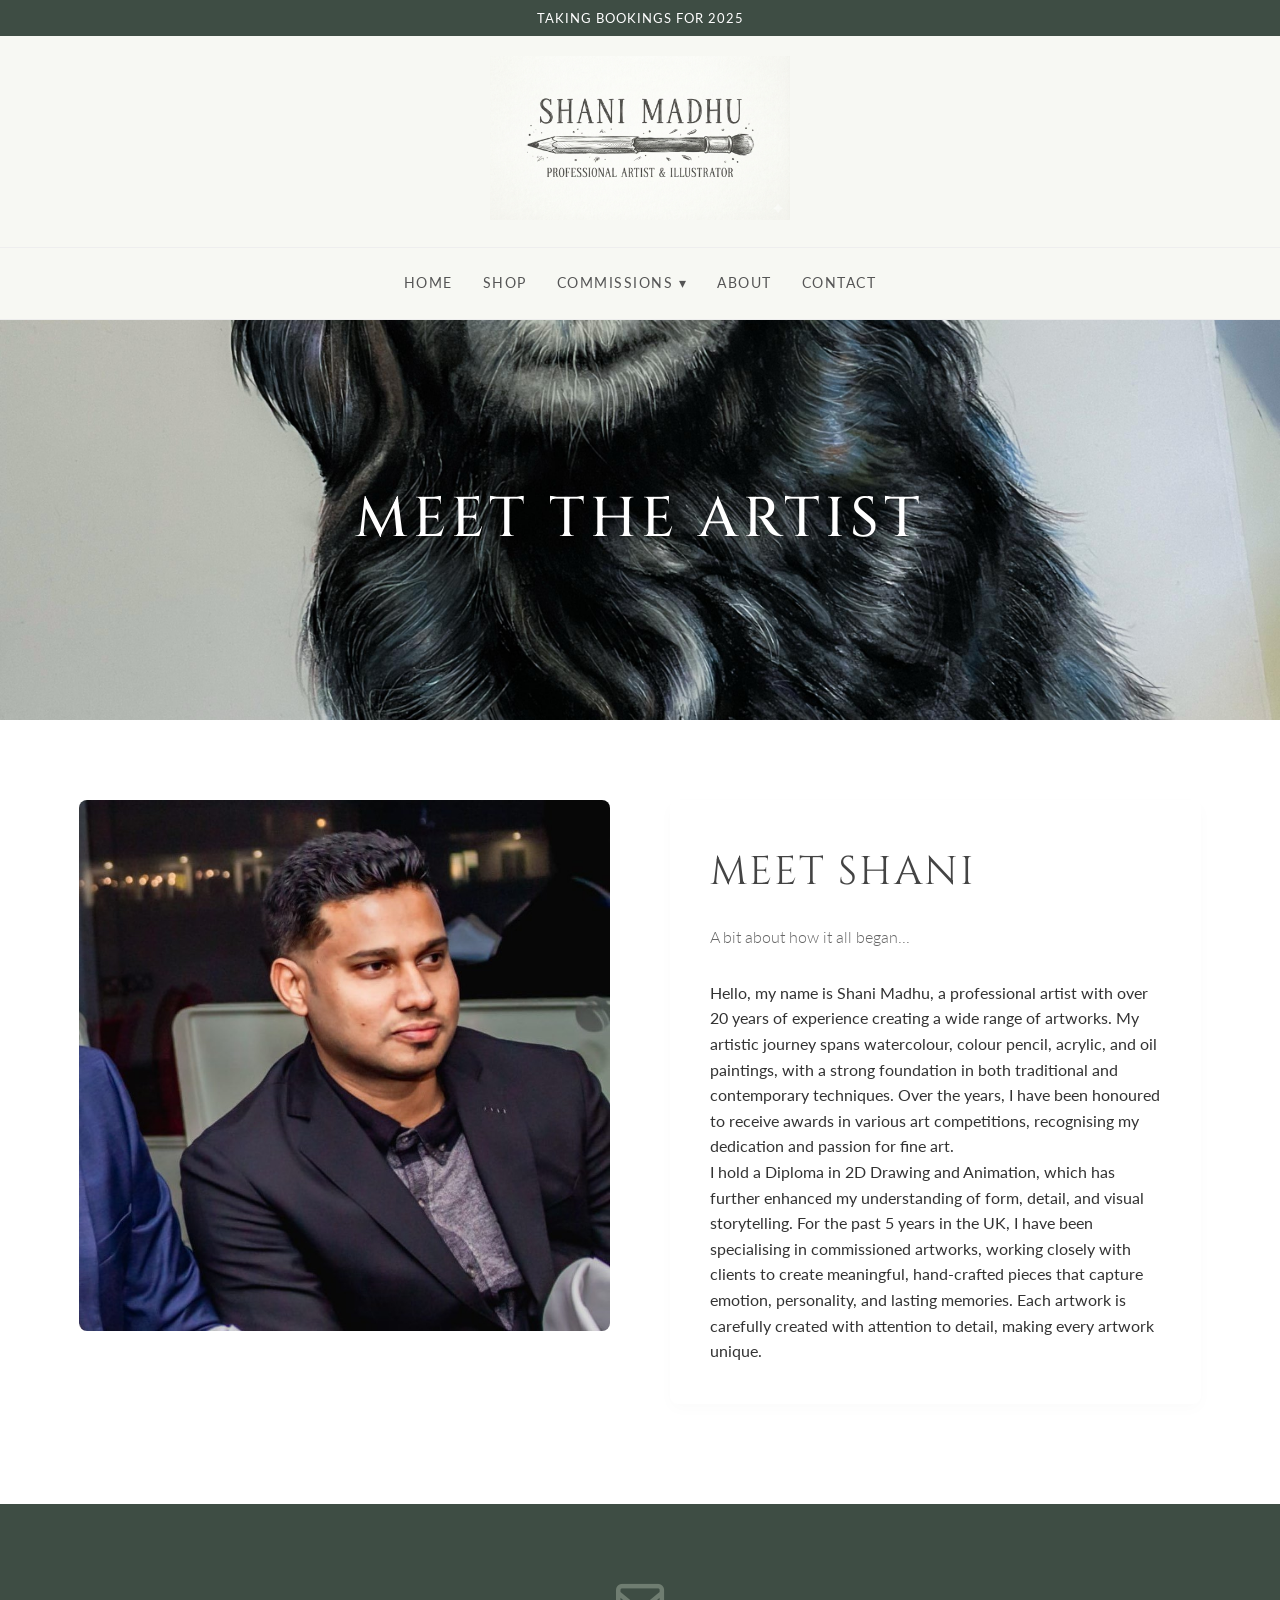
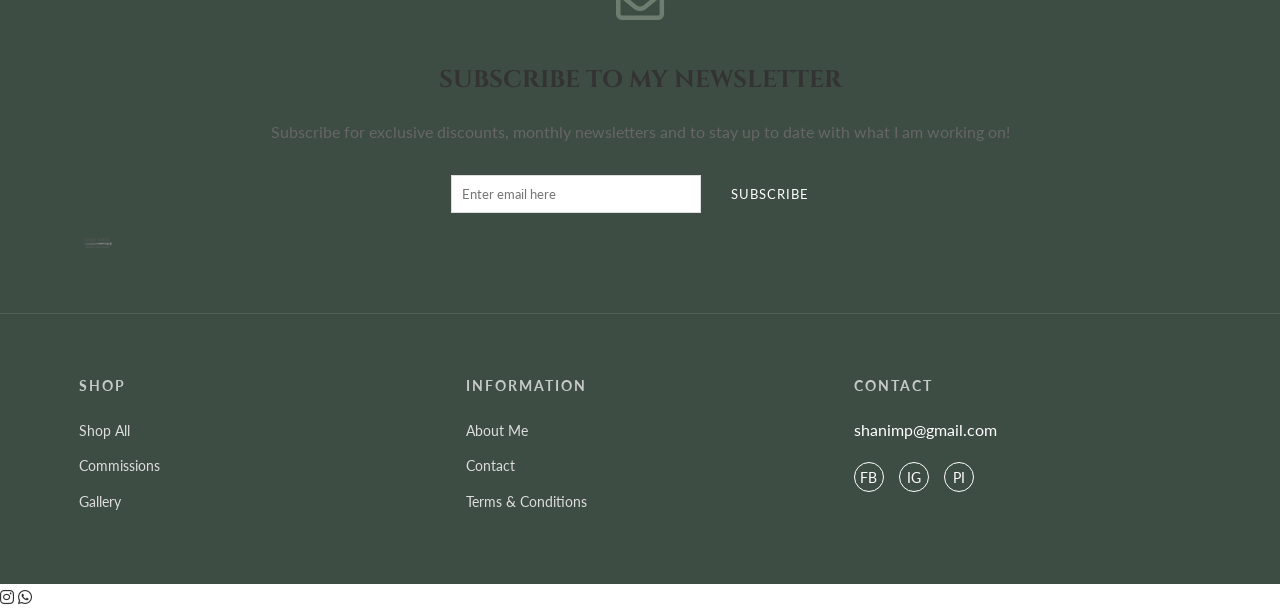
==== commit 9acaa9e7: "Update about.html new crd base" ====
--- a/about.html
+++ b/about.html
@@ -9,9 +9,9 @@
     <link rel="preconnect" href="https://fonts.googleapis.com">
     <link rel="preconnect" href="https://fonts.gstatic.com" crossorigin>
     <link
-        href="https://fonts.googleapis.com/css2?family=Cinzel:wght@400;500;600&family=Lato:wght@300;400;700&family=Playfair+Display:ital,wght@0,400;0,600;1,400&family=Great+Vibes&display=swap"
+        href="https://fonts.googleapis.com/css2?family=Cinzel:wght@400;500;600&family=Lato:wght@300;400;700&family=Playfair+Display:ital,wght@0,400;0,600;1,400&display=swap"
         rel="stylesheet">
-    <link rel="stylesheet" href="https://cdnjs.cloudflare.com/ajax/libs/font-awesome/6.0.0/css/all.min.css">
+    <link rel="stylesheet" href="https://cdnjs.cloudflare.com/ajax/libs/font-awesome/6.4.0/css/all.min.css">
     <script src="script.js" defer></script>
 </head>
 
@@ -62,20 +62,17 @@
                     <h2 class="meet-title">MEET SHANI</h2>
                     <h3 class="meet-subtitle">A bit about how it all began...</h3>
 
-                    <p>I started creating realistic portraits back in 2019 to earn money while I was doing my Interior
-                        Architecture Degree at University. I've always loved doing art since primary school but I'd
-                        never used coloured pencils to create something photo realistic before.</p>
+                    Hello, my name is Shani Madhu, a professional artist with over 20 years of experience creating a
+                    wide range of artworks. My artistic journey spans watercolour, colour pencil, acrylic, and oil
+                    paintings, with a strong foundation in both traditional and contemporary techniques. Over the years,
+                    I have been honoured to receive awards in various art competitions, recognising my dedication and
+                    passion for fine art. <br>
 
-                    <p>It was actually my mum who encouraged me to give it a go and I'm so glad she did! I graduated in
-                        2021 with a First Class Degree and decided to put all my effort into my business, I haven't
-                        looked back since.</p>
-
-                    <p>Today with Shani Madhu Art, you will be able to find stationery ranging from the perfect occasion
-                        card to bookmarks that act a little piece of art to keep your place (instead of a receipt or
-                        scrap of paper).</p>
-
-                    <p>Each of my designs are from original coloured pencil portraits that I've drawn, which can be
-                        bought as prints as well as offering the opportunity to commission a portrait of your own.</p>
+                    I hold a Diploma in 2D Drawing and Animation, which has further enhanced my understanding of form,
+                    detail, and visual storytelling. For the past 5 years in the UK, I have been specialising in
+                    commissioned artworks, working closely with clients to create meaningful, hand-crafted pieces that
+                    capture emotion, personality, and lasting memories. Each artwork is carefully created with attention
+                    to detail, making every artwork unique.
                 </div>
             </div>
         </div>
@@ -95,7 +92,7 @@
                 <button type="submit">SUBSCRIBE</button>
             </form>
             <div class="mailmunch-badge">
-                <img src="https://a.mailmunch.co/img/mailmunch_logo.png" alt="mailmunch" style="height: 20px;">
+                <img src="assets/images/logobgrm.png" alt="Logo" style="height: 20px;">
             </div>
         </div>
     </section>
@@ -120,7 +117,7 @@
             </div>
             <div class="footer-col">
                 <h4>contact</h4>
-                <p>hello@shani.com</p>
+                <p>shanimp@gmail.com</p>
                 <div class="social-icons">
                     <a href="#">FB</a>
                     <a href="#">IG</a>
@@ -129,6 +126,19 @@
             </div>
         </div>
     </footer>
+    <!-- Instagram Floating Button -->
+    <a href="https://instagram.com/"
+        class="instagram-float fixed bottom-24 right-6 md:bottom-28 md:right-8 w-16 h-16 text-white rounded-full flex items-center justify-center shadow-lg transition-all duration-300 z-50 hover:scale-110"
+        target="_blank" aria-label="Visit our Instagram">
+        <i class="fab fa-instagram text-3xl"></i>
+    </a>
+
+    <!-- WhatsApp Floating Button -->
+    <a href="https://wa.me/91950000000"
+        class="whatsapp-float fixed bottom-6 right-6 md:bottom-8 md:right-8 w-16 h-16 bg-green-500 text-white rounded-full flex items-center justify-center shadow-lg hover:bg-green-600 transition-all duration-300 z-50 animate-bounce"
+        target="_blank" aria-label="Chat on WhatsApp">
+        <i class="fab fa-whatsapp text-3xl"></i>
+    </a>
 </body>
 
-</html>+</html>
